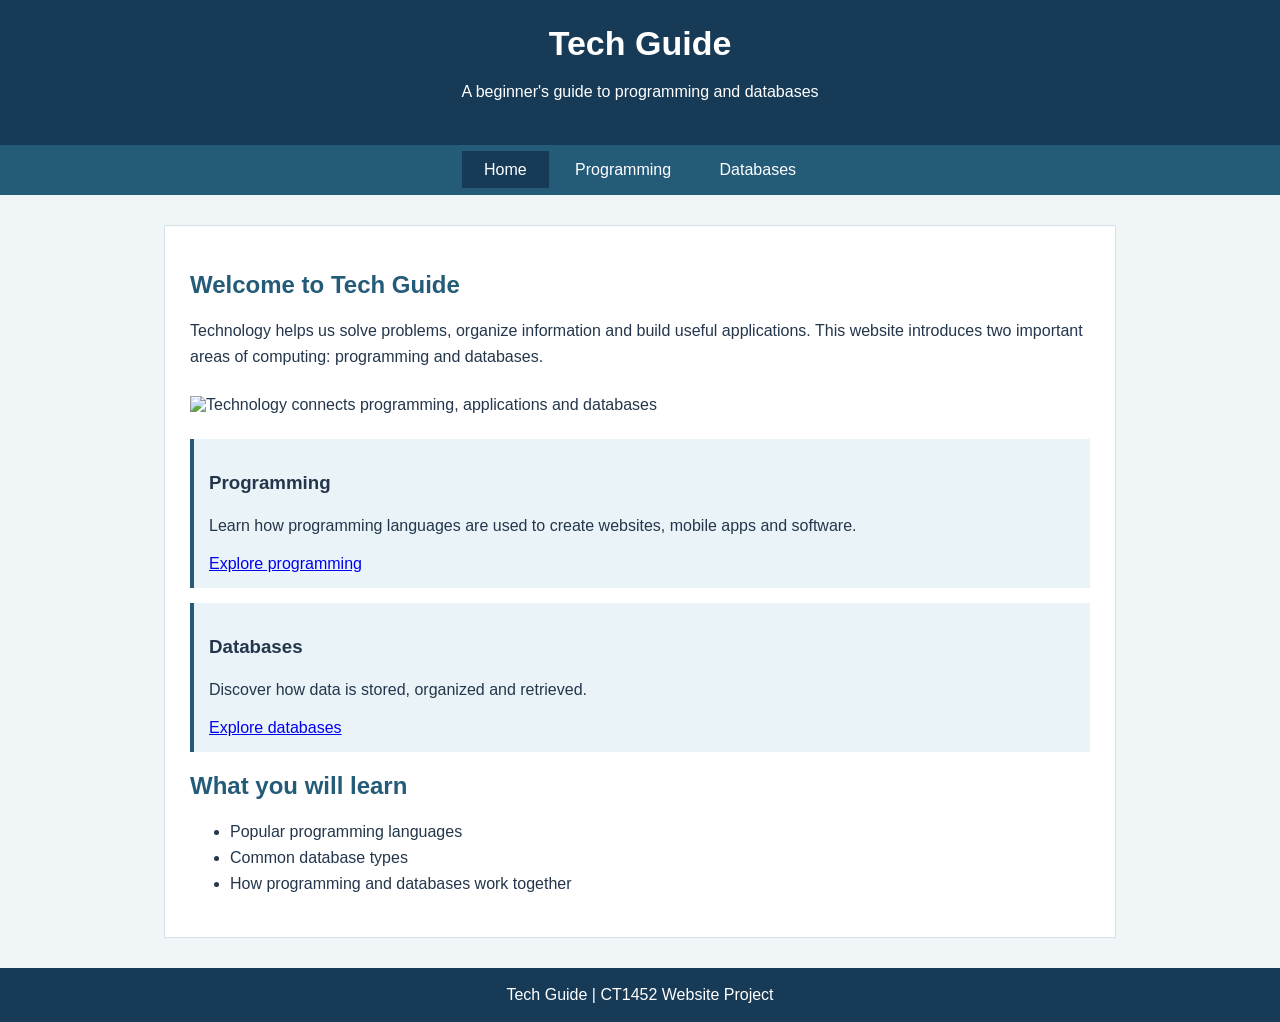
==== index.html @ 8027452f "Add files via upload" ====
<!DOCTYPE html>
<html lang="en">
<head>
    <meta charset="utf-8">
    <title>Tech Guide | Home</title>
    <link rel="stylesheet" href="style.css">
</head>
<body>
    <!-- Website heading -->
    <header><h1>Tech Guide</h1><p>A beginner's guide to programming and databases</p></header>
    <!-- Navigation menu -->
    <nav><a href="index.html" class="active">Home</a> <a href="programming.html">Programming</a> <a href="databases.html">Databases</a></nav>
    <!-- Main page content -->
    <main>
    <h2>Welcome to Tech Guide</h2><p>Technology helps us solve problems, organize information and build useful applications. This website introduces two important areas of computing: programming and databases.</p>
    <!-- Educational image -->
    <img class="page-image" src="images/technology.png" alt="Technology connects programming, applications and databases">

<div class="topic"><h3>Programming</h3><p>Learn how programming languages are used to create websites, mobile apps and software.</p><a href="programming.html">Explore programming</a></div>
<div class="topic"><h3>Databases</h3><p>Discover how data is stored, organized and retrieved.</p><a href="databases.html">Explore databases</a></div>
<h2>What you will learn</h2><ul><li>Popular programming languages</li><li>Common database types</li><li>How programming and databases work together</li></ul>
    </main>
    <!-- Website footer -->
    <footer>Tech Guide | CT1452 Website Project</footer>
</body>
</html>
---- style.css ----
/* General page style */
body { font-family: Arial, sans-serif; background-color: #f0f5f8; color: #24364b; margin: 0; }
header { background-color: #173b57; color: white; padding: 24px; text-align: center; }
header h1 { margin: 0; font-size: 34px; }
nav { background-color: #245b78; padding: 16px; text-align: center; }
nav a { color: white; text-decoration: none; padding: 10px 22px; }
nav a:hover, nav a.active { background-color: #173b57; }
/* Main content and headings */
main { max-width: 900px; margin: 30px auto; padding: 25px; background-color: white; border: 1px solid #d5e0e8; }
h2 { color: #245b78; } p, li { line-height: 1.6; }
.topic { background-color: #eaf4f8; padding: 15px; margin: 15px 0; border-left: 4px solid #245b78; }
/* Table formatting */
table { width: 100%; border-collapse: collapse; }
th, td { border: 1px solid #b9cbd7; padding: 12px; text-align: left; }
th { background-color: #245b78; color: white; }
footer { text-align: center; padding: 18px; background-color: #173b57; color: white; }

/* Image formatting */
.page-image { width: 100%; height: auto; margin: 10px 0; }
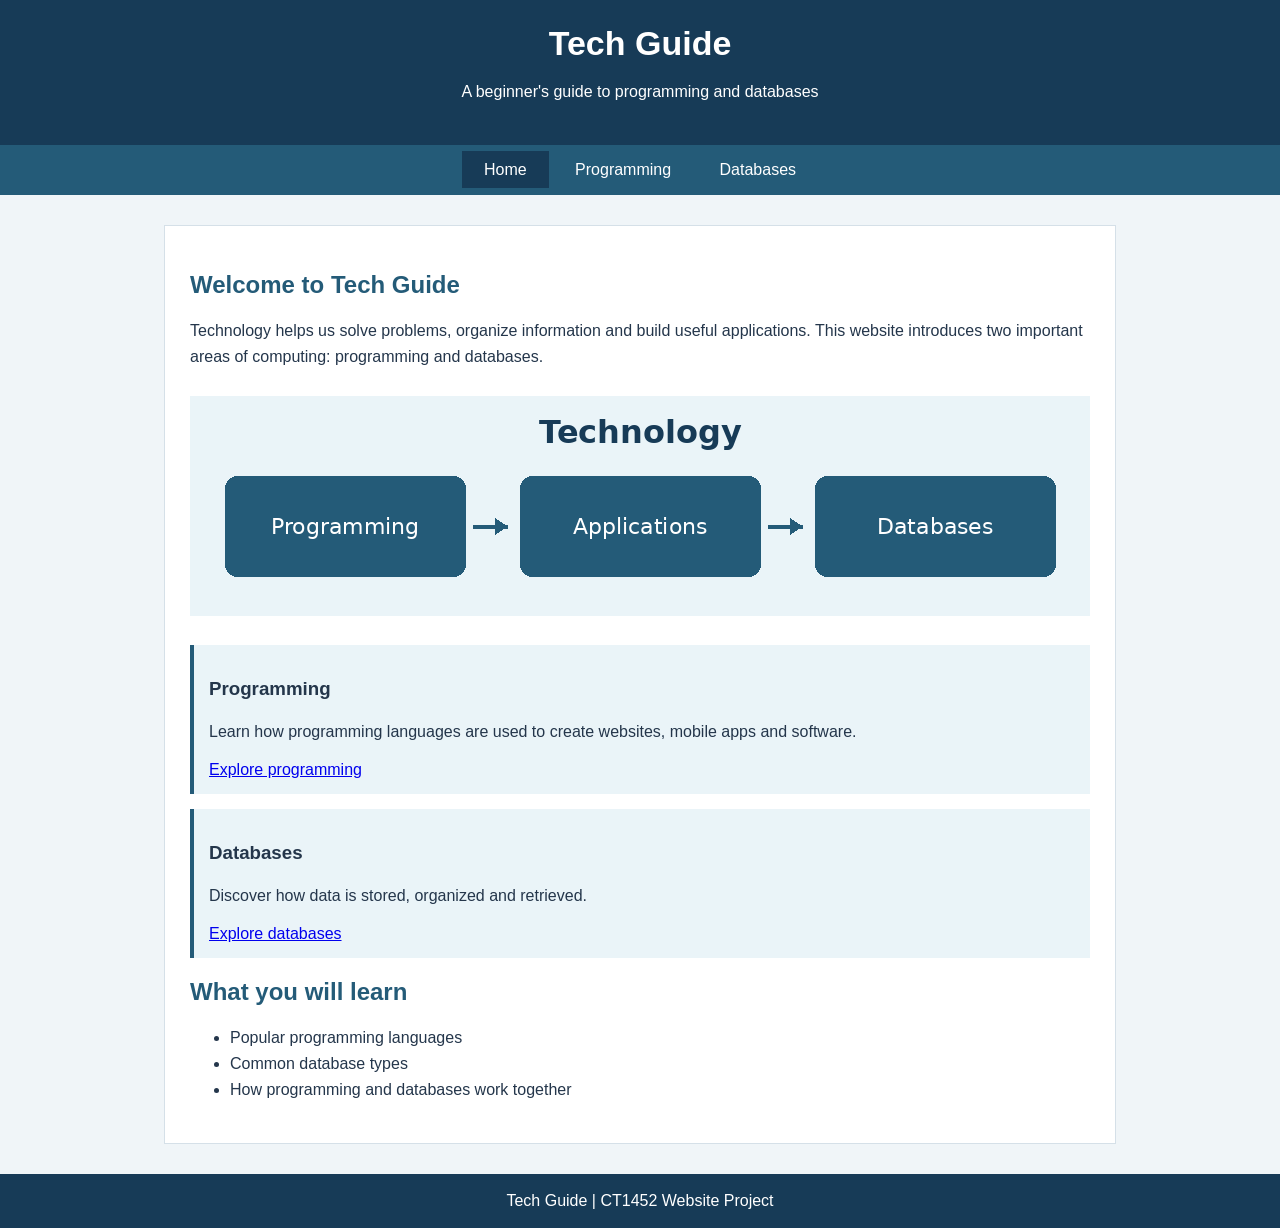
==== commit fbdf0556: "Update index.html" ====
--- a/index.html
+++ b/index.html
@@ -6,21 +6,63 @@
     <link rel="stylesheet" href="style.css">
 </head>
 <body>
+
     <!-- Website heading -->
-    <header><h1>Tech Guide</h1><p>A beginner's guide to programming and databases</p></header>
+    <header>
+        <h1>Tech Guide</h1>
+        <p>A beginner's guide to programming and databases</p>
+    </header>
+
     <!-- Navigation menu -->
-    <nav><a href="index.html" class="active">Home</a> <a href="programming.html">Programming</a> <a href="databases.html">Databases</a></nav>
+    <nav>
+        <a href="index.html" class="active">Home</a>
+        <a href="programming.html">Programming</a>
+        <a href="databases.html">Databases</a>
+    </nav>
+
     <!-- Main page content -->
     <main>
-    <h2>Welcome to Tech Guide</h2><p>Technology helps us solve problems, organize information and build useful applications. This website introduces two important areas of computing: programming and databases.</p>
-    <!-- Educational image -->
-    <img class="page-image" src="images/technology.png" alt="Technology connects programming, applications and databases">
 
-<div class="topic"><h3>Programming</h3><p>Learn how programming languages are used to create websites, mobile apps and software.</p><a href="programming.html">Explore programming</a></div>
-<div class="topic"><h3>Databases</h3><p>Discover how data is stored, organized and retrieved.</p><a href="databases.html">Explore databases</a></div>
-<h2>What you will learn</h2><ul><li>Popular programming languages</li><li>Common database types</li><li>How programming and databases work together</li></ul>
+        <h2>Welcome to Tech Guide</h2>
+
+        <p>Technology helps us solve problems, organize information 
+        and build useful applications. This website introduces two 
+        important areas of computing: programming and databases.</p>
+
+        <!-- Educational image -->
+        <img class="page-image" src="technology.png" 
+        alt="Technology connects programming, applications and databases">
+
+        <!-- Programming section -->
+        <div class="topic">
+            <h3>Programming</h3>
+            <p>Learn how programming languages are used to create 
+            websites, mobile apps and software.</p>
+            <a href="programming.html">Explore programming</a>
+        </div>
+
+        <!-- Databases section -->
+        <div class="topic">
+            <h3>Databases</h3>
+            <p>Discover how data is stored, organized and retrieved.</p>
+            <a href="databases.html">Explore databases</a>
+        </div>
+
+        <!-- Learning objectives -->
+        <h2>What you will learn</h2>
+
+        <ul>
+            <li>Popular programming languages</li>
+            <li>Common database types</li>
+            <li>How programming and databases work together</li>
+        </ul>
+
     </main>
+
     <!-- Website footer -->
-    <footer>Tech Guide | CT1452 Website Project</footer>
+    <footer>
+        Tech Guide | CT1452 Website Project
+    </footer>
+
 </body>
-</html>+</html>
